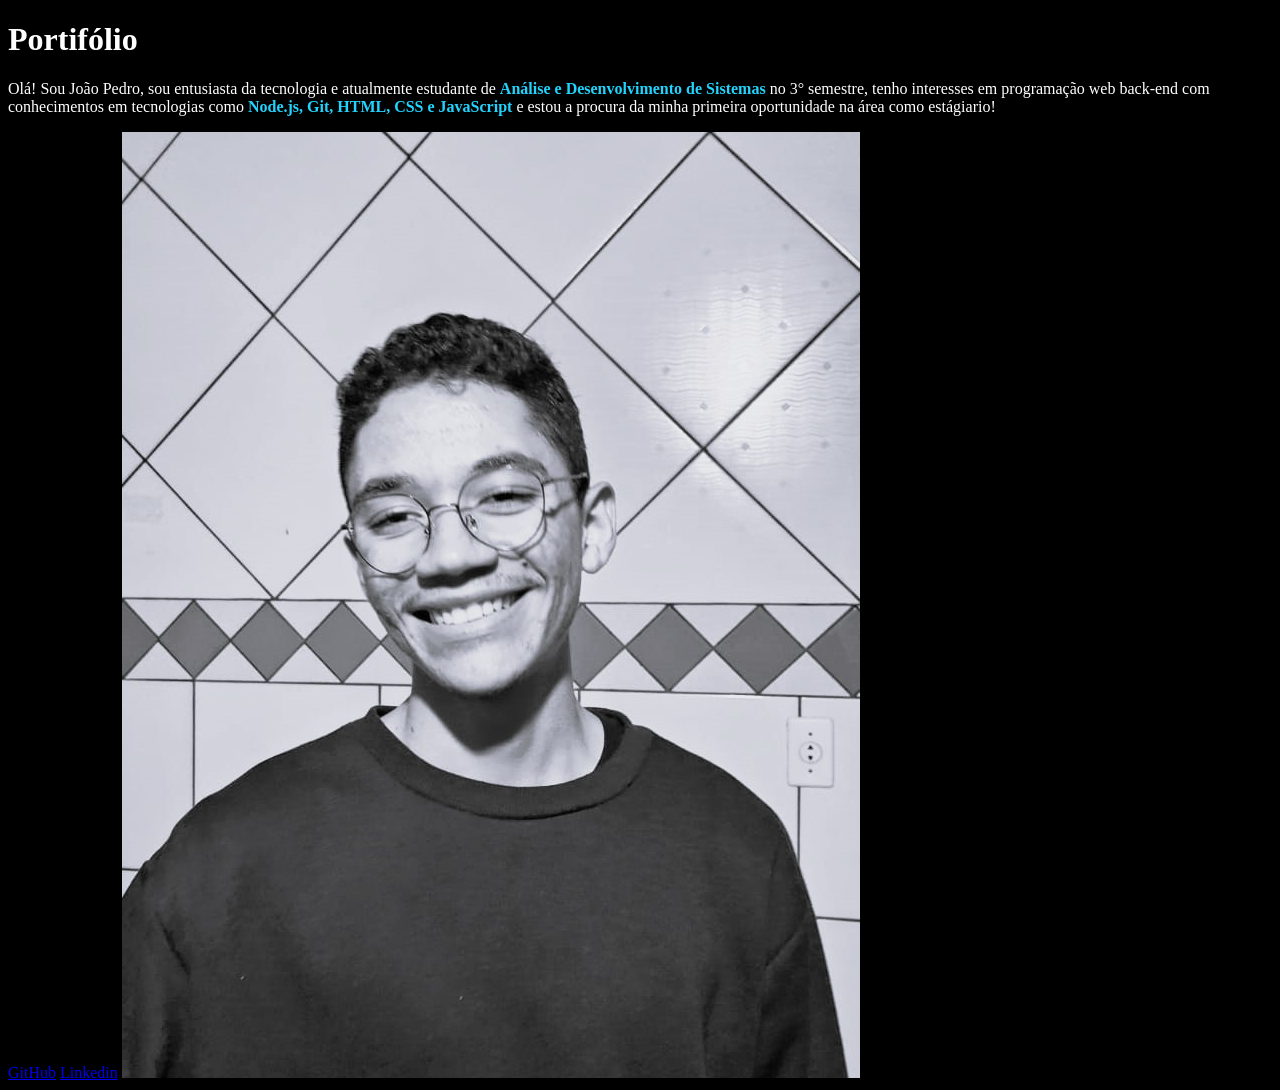
==== portifolio/index.html @ 39c2e5de "style.css added" ====
<!DOCTYPE html>
<html lang="pt-br">
<head>
    <meta charset="UTF-8">
    <meta name="viewport" content="width=device-width, initial-scale=1.0">
    <link rel="stylesheet" href="style.css">
    <title>Portifolio</title>
</head>
<body>
    <header></header>
    <main>
        <h1>Portifólio</h1>
        <p>Olá! Sou João Pedro, sou entusiasta da tecnologia e atualmente estudante de <strong>Análise e Desenvolvimento de Sistemas</strong> no 3° semestre, tenho interesses em programação web back-end com conhecimentos em tecnologias como <strong>Node.js, Git, HTML, CSS e JavaScript</strong> e estou a procura da minha primeira oportunidade na área como estágiario!  </p>
        <a href="https://github.com/Joaoaraujo61" target="_blank">GitHub</a>
        <a href="https://www.linkedin.com/in/jo%C3%A3o-pedro-de-ara%C3%BAjo-ti/" target="_blank">Linkedin</a>
        <img src="jp.jpeg" alt="foto perfil">
    </main>
    <footer></footer>
</body>
</html>
---- portifolio/style.css ----
body{
    background-color: black;
    color: white;
}
strong{
    color: #22d4fd;
}
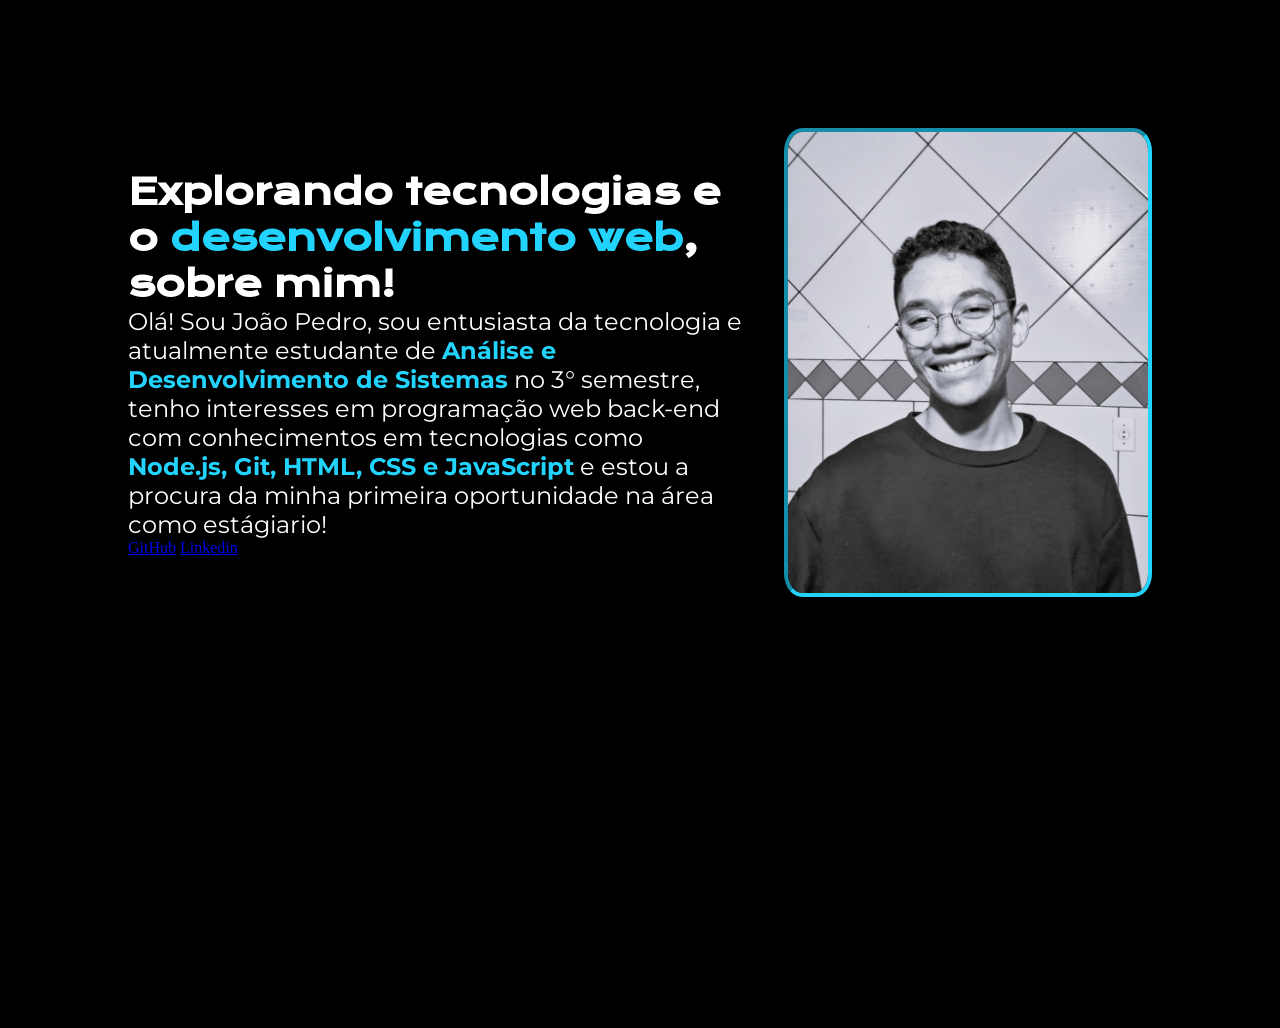
==== commit 7d19fbea: "alinhamento de conteúdo e estilização de fontes" ====
--- a/portifolio/index.html
+++ b/portifolio/index.html
@@ -8,11 +8,13 @@
 </head>
 <body>
     <header></header>
-    <main>
-        <h1>Portifólio</h1>
-        <p>Olá! Sou João Pedro, sou entusiasta da tecnologia e atualmente estudante de <strong>Análise e Desenvolvimento de Sistemas</strong> no 3° semestre, tenho interesses em programação web back-end com conhecimentos em tecnologias como <strong>Node.js, Git, HTML, CSS e JavaScript</strong> e estou a procura da minha primeira oportunidade na área como estágiario!  </p>
-        <a href="https://github.com/Joaoaraujo61" target="_blank">GitHub</a>
-        <a href="https://www.linkedin.com/in/jo%C3%A3o-pedro-de-ara%C3%BAjo-ti/" target="_blank">Linkedin</a>
+    <main class="apresentacao">
+        <section class="apresentacao__conteudo">
+            <h1 class="apresentacao__conteudo__titulo">Explorando tecnologias e o <strong class="destaque">desenvolvimento web</strong>, sobre mim!</h1>
+            <p class="apresentacao__conteudo__texto">Olá! Sou João Pedro, sou entusiasta da tecnologia e atualmente estudante de <strong class="destaque">Análise e Desenvolvimento de Sistemas</strong> no 3° semestre, tenho interesses em programação web back-end com conhecimentos em tecnologias como <strong class="destaque">Node.js, Git, HTML, CSS e JavaScript</strong> e estou a procura da minha primeira oportunidade na área como estágiario!  </p>
+            <a href="https://github.com/Joaoaraujo61" target="_blank">GitHub</a>
+            <a href="https://www.linkedin.com/in/jo%C3%A3o-pedro-de-ara%C3%BAjo-ti/" target="_blank">Linkedin</a>
+        </section>
         <img src="jp.jpeg" alt="foto perfil">
     </main>
     <footer></footer>
--- a/portifolio/style.css
+++ b/portifolio/style.css
@@ -1,7 +1,38 @@
+@import url('https://fonts.googleapis.com/css2?family=Krona+One&family=Montserrat:ital,wght@0,100..900;1,100..900&display=swap');
+
+*{
+    margin: 0;
+    padding: 0;
+}
+
 body{
+    height: 100vh;
+    box-sizing: border-box;
     background-color: black;
     color: white;
 }
-strong{
+.destaque{
     color: #22d4fd;
+}
+.apresentacao{
+    margin: 10%;
+    display: flex;
+    align-items: center;
+    justify-content: space-between;
+}
+.apresentacao__conteudo{
+    width: 615px;
+}
+.apresentacao__conteudo__titulo{
+    font-size: 36px;
+    font-family: "Krona One", sans-serif;
+}
+.apresentacao__conteudo__texto{
+    font-size: 24px;   
+    font-family: "Montserrat", sans-serif;
+}
+img{
+    width: 40vh;
+    border-radius: 5%;
+    border: 4px inset #22d4fd;
 }
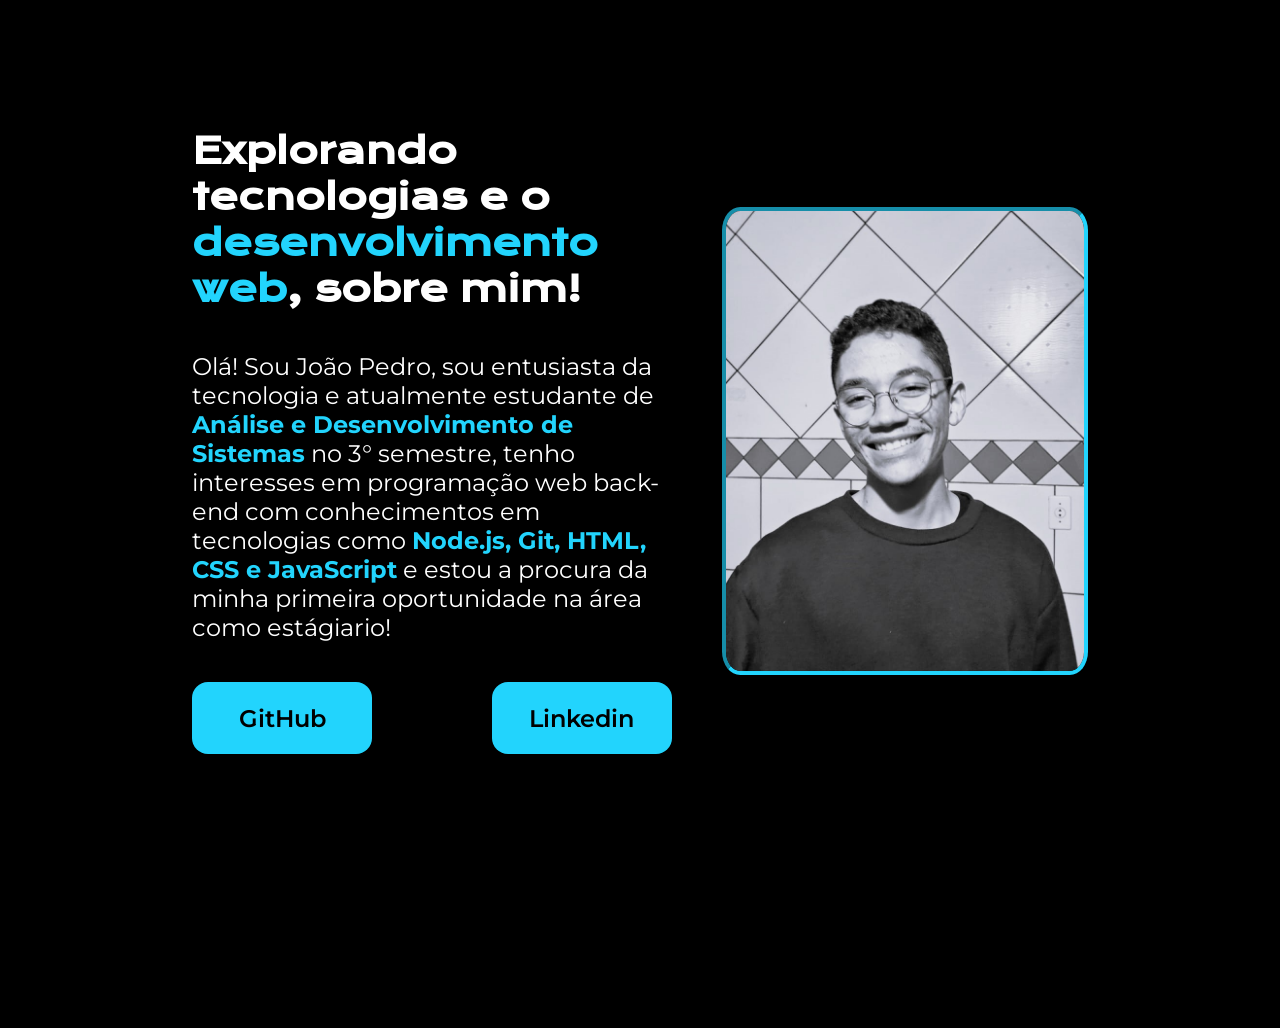
==== commit 34ec3d81: "estilização finalizada" ====
--- a/portifolio/index.html
+++ b/portifolio/index.html
@@ -12,8 +12,10 @@
         <section class="apresentacao__conteudo">
             <h1 class="apresentacao__conteudo__titulo">Explorando tecnologias e o <strong class="destaque">desenvolvimento web</strong>, sobre mim!</h1>
             <p class="apresentacao__conteudo__texto">Olá! Sou João Pedro, sou entusiasta da tecnologia e atualmente estudante de <strong class="destaque">Análise e Desenvolvimento de Sistemas</strong> no 3° semestre, tenho interesses em programação web back-end com conhecimentos em tecnologias como <strong class="destaque">Node.js, Git, HTML, CSS e JavaScript</strong> e estou a procura da minha primeira oportunidade na área como estágiario!  </p>
-            <a href="https://github.com/Joaoaraujo61" target="_blank">GitHub</a>
-            <a href="https://www.linkedin.com/in/jo%C3%A3o-pedro-de-ara%C3%BAjo-ti/" target="_blank">Linkedin</a>
+            <div class="apresentacao__conteudo__links">
+                <a  class="apresentacao__conteudo__links_link" href="https://github.com/Joaoaraujo61" target="_blank">GitHub</a>
+                <a class="apresentacao__conteudo__links_link" href="https://www.linkedin.com/in/jo%C3%A3o-pedro-de-ara%C3%BAjo-ti/" target="_blank">Linkedin</a>
+            </div>
         </section>
         <img src="jp.jpeg" alt="foto perfil">
     </main>
--- a/portifolio/style.css
+++ b/portifolio/style.css
@@ -1,9 +1,9 @@
 @import url('https://fonts.googleapis.com/css2?family=Krona+One&family=Montserrat:ital,wght@0,100..900;1,100..900&display=swap');
-
 *{
     margin: 0;
     padding: 0;
 }
+
 
 body{
     height: 100vh;
@@ -15,13 +15,18 @@
     color: #22d4fd;
 }
 .apresentacao{
-    margin: 10%;
+    margin: 10% 15%;
     display: flex;
     align-items: center;
     justify-content: space-between;
+    gap: 50px;
 }
 .apresentacao__conteudo{
     width: 615px;
+    max-width: 100%;
+    display: flex;
+    flex-direction: column;
+    gap: 40px;
 }
 .apresentacao__conteudo__titulo{
     font-size: 36px;
@@ -31,8 +36,25 @@
     font-size: 24px;   
     font-family: "Montserrat", sans-serif;
 }
+.apresentacao__conteudo__links{
+    display: flex;
+    justify-content: space-between;
+}
+.apresentacao__conteudo__links_link{
+    background-color: #22d4fd;
+    width: 180px;
+    text-align: center;
+    border-radius: 16px;
+    font-size: 24px;
+    padding: 21.5px 0px;
+    text-decoration: none;
+    color: black;
+    font-family: "montserrat", "sans-serif";
+    font-weight: 600;
+}
 img{
-    width: 40vh;
+    width: 40%;
+    max-width: 100%;
     border-radius: 5%;
     border: 4px inset #22d4fd;
 }
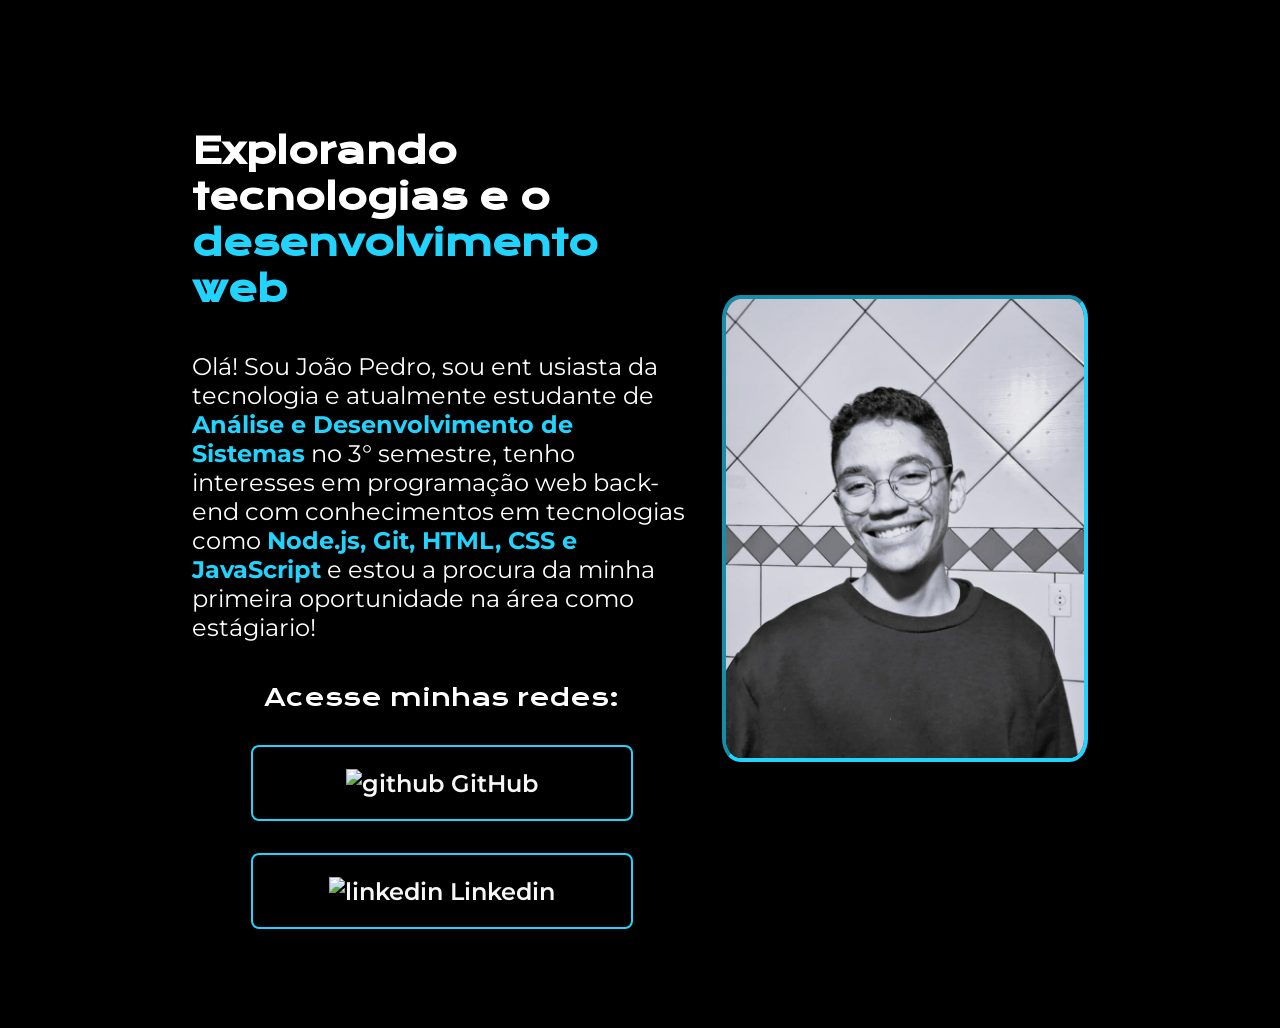
==== commit c6395a27: "assets added" ====
--- a/portifolio/index.html
+++ b/portifolio/index.html
@@ -10,14 +10,21 @@
     <header></header>
     <main class="apresentacao">
         <section class="apresentacao__conteudo">
-            <h1 class="apresentacao__conteudo__titulo">Explorando tecnologias e o <strong class="destaque">desenvolvimento web</strong>, sobre mim!</h1>
-            <p class="apresentacao__conteudo__texto">Olá! Sou João Pedro, sou entusiasta da tecnologia e atualmente estudante de <strong class="destaque">Análise e Desenvolvimento de Sistemas</strong> no 3° semestre, tenho interesses em programação web back-end com conhecimentos em tecnologias como <strong class="destaque">Node.js, Git, HTML, CSS e JavaScript</strong> e estou a procura da minha primeira oportunidade na área como estágiario!  </p>
+            <h1 class="apresentacao__conteudo__titulo">Explorando tecnologias e o <strong class="destaque">desenvolvimento web</strong></h1>
+            <p class="apresentacao__conteudo__texto">Olá! Sou João Pedro, sou ent usiasta da tecnologia e atualmente estudante de <strong class="destaque">Análise e Desenvolvimento de Sistemas</strong> no 3° semestre, tenho interesses em programação web back-end com conhecimentos em tecnologias como <strong class="destaque">Node.js, Git, HTML, CSS e JavaScript</strong> e estou a procura da minha primeira oportunidade na área como estágiario!  </p>
             <div class="apresentacao__conteudo__links">
-                <a  class="apresentacao__conteudo__links_link" href="https://github.com/Joaoaraujo61" target="_blank">GitHub</a>
-                <a class="apresentacao__conteudo__links_link" href="https://www.linkedin.com/in/jo%C3%A3o-pedro-de-ara%C3%BAjo-ti/" target="_blank">Linkedin</a>
+                <h2 class="apresentacao__conteudo__links__subt">Acesse minhas redes:</h2>
+                <a  class="apresentacao__conteudo__links_link" href="https://github.com/Joaoaraujo61" target="_blank">
+                    <img src="./assets/github.png" alt="github">
+                    GitHub
+                </a>
+                <a class="apresentacao__conteudo__links_link" href="https://www.linkedin.com/in/jo%C3%A3o-pedro-de-ara%C3%BAjo-ti/" target="_blank">
+                    <img src="./assets/linkedin.png" alt="linkedin">
+                    Linkedin
+                </a>
             </div>
         </section>
-        <img src="jp.jpeg" alt="foto perfil">
+        <img id="profile_img" src="jp.jpeg" alt="foto perfil">
     </main>
     <footer></footer>
 </body>
--- a/portifolio/style.css
+++ b/portifolio/style.css
@@ -19,7 +19,7 @@
     display: flex;
     align-items: center;
     justify-content: space-between;
-    gap: 50px;
+    gap: 30px;
 }
 .apresentacao__conteudo{
     width: 615px;
@@ -38,21 +38,30 @@
 }
 .apresentacao__conteudo__links{
     display: flex;
+    flex-direction: column;
     justify-content: space-between;
+    align-items: center;
+    gap: 32px;
+}
+.apresentacao__conteudo__links__subt{
+    font-family: 'krona one', 'sans-serif';
+    font-weight: 400;
+    font-size: 24px;
 }
 .apresentacao__conteudo__links_link{
-    background-color: #22d4fd;
-    width: 180px;
+    width: 378px;
     text-align: center;
-    border-radius: 16px;
+    border-radius: 8px;
     font-size: 24px;
     padding: 21.5px 0px;
     text-decoration: none;
-    color: black;
+    color: #f6f6f6;
     font-family: "montserrat", "sans-serif";
     font-weight: 600;
+    border: 2px solid #22d4fd;
 }
-img{
+
+img#profile_img{
     width: 40%;
     max-width: 100%;
     border-radius: 5%;
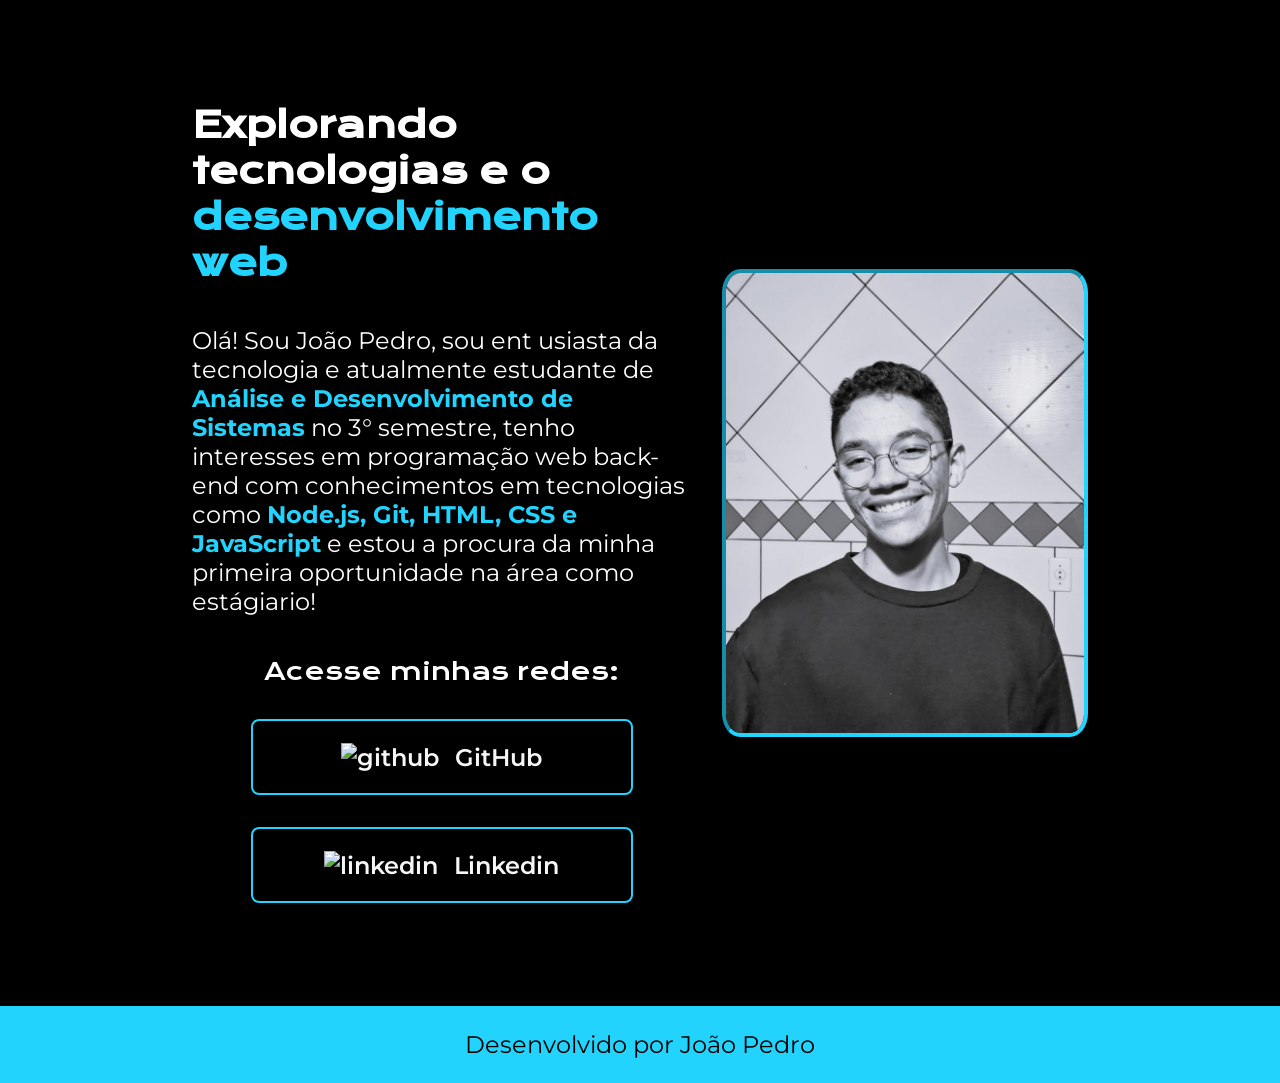
==== commit dc86e6e6: "footer added" ====
--- a/portifolio/index.html
+++ b/portifolio/index.html
@@ -26,6 +26,8 @@
         </section>
         <img id="profile_img" src="jp.jpeg" alt="foto perfil">
     </main>
-    <footer></footer>
+    <footer class="rodape">
+        <p>Desenvolvido por João Pedro</p>
+    </footer>
 </body>
 </html>
--- a/portifolio/style.css
+++ b/portifolio/style.css
@@ -6,7 +6,7 @@
 
 
 body{
-    height: 100vh;
+    /* height: 100vh; */
     box-sizing: border-box;
     background-color: black;
     color: white;
@@ -15,7 +15,7 @@
     color: #22d4fd;
 }
 .apresentacao{
-    margin: 10% 15%;
+    padding: 8% 15%;
     display: flex;
     align-items: center;
     justify-content: space-between;
@@ -49,6 +49,9 @@
     font-size: 24px;
 }
 .apresentacao__conteudo__links_link{
+    display: flex;
+    justify-content: center;
+    gap: 16px;
     width: 378px;
     text-align: center;
     border-radius: 8px;
@@ -60,10 +63,22 @@
     font-weight: 600;
     border: 2px solid #22d4fd;
 }
+.apresentacao__conteudo__links_link:hover{
+    background-color: #272727;
+}
 
 img#profile_img{
     width: 40%;
     max-width: 100%;
     border-radius: 5%;
     border: 4px inset #22d4fd;
+}
+.rodape{
+    background-color: #22d4fd;
+    color: #000000;
+    padding: 24px;
+    text-align: center;
+    font-family: 'montserrat', 'sans-serif';
+    font-family: 400;
+    font-size: 24px;
 }
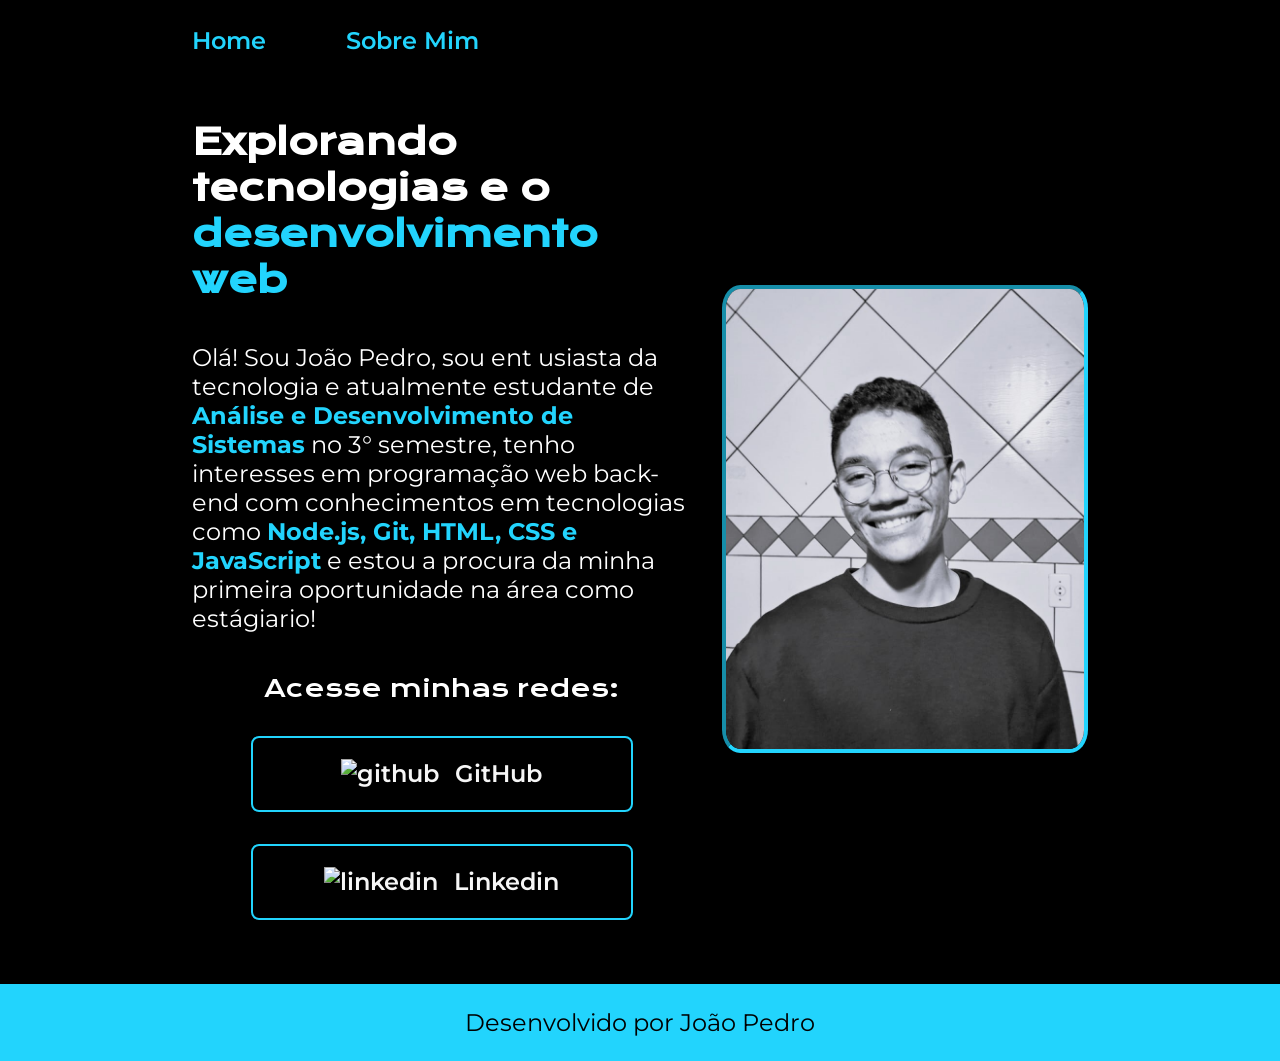
==== commit f8c446a5: "sobre mim added" ====
--- a/portifolio/index.html
+++ b/portifolio/index.html
@@ -3,11 +3,16 @@
 <head>
     <meta charset="UTF-8">
     <meta name="viewport" content="width=device-width, initial-scale=1.0">
-    <link rel="stylesheet" href="style.css">
+    <link rel="stylesheet" href="estilo/style.css">
     <title>Portifolio</title>
 </head>
 <body>
-    <header></header>
+    <header class="cabecalho">
+        <nav class="cabecalho__menu">
+            <a class="cabecalho__menu__link" href="./index.html">Home</a>
+            <a class="cabecalho__menu__link" href="./about.html">Sobre Mim</a>
+        </nav>
+    </header>
     <main class="apresentacao">
         <section class="apresentacao__conteudo">
             <h1 class="apresentacao__conteudo__titulo">Explorando tecnologias e o <strong class="destaque">desenvolvimento web</strong></h1>
--- a/portifolio/estilo/style.css
+++ b/portifolio/estilo/style.css
@@ -0,0 +1,98 @@
+@import url('https://fonts.googleapis.com/css2?family=Krona+One&family=Montserrat:ital,wght@0,100..900;1,100..900&display=swap');
+*{
+    margin: 0;
+    padding: 0;
+}
+
+
+body{
+    /* height: 100vh; */
+    box-sizing: border-box;
+    background-color: black;
+    color: white;
+}
+.cabecalho{
+    padding: 2% 0 0 15%;
+}
+.cabecalho__menu{
+    display: flex;
+    gap: 80px;
+}
+.cabecalho__menu__link{
+    color: #22d4fd;
+    font-family: 'montserrat', 'sans-serif';
+    font-size: 24px;
+    font-weight: 600;
+    text-decoration: none;
+}
+.destaque{
+    color: #22d4fd;
+}
+.apresentacao{
+    padding: 5% 15%;
+    display: flex;
+    align-items: center;
+    justify-content: space-between;
+    gap: 30px;
+}
+.apresentacao__conteudo{
+    width: 615px;
+    max-width: 100%;
+    display: flex;
+    flex-direction: column;
+    gap: 40px;
+}
+.apresentacao__conteudo__titulo{
+    font-size: 36px;
+    font-family: "Krona One", sans-serif;
+}
+.apresentacao__conteudo__texto{
+    font-size: 24px;   
+    font-family: "Montserrat", sans-serif;
+}
+.apresentacao__conteudo__links{
+    display: flex;
+    flex-direction: column;
+    justify-content: space-between;
+    align-items: center;
+    gap: 32px;
+}
+.apresentacao__conteudo__links__subt{
+    font-family: 'krona one', 'sans-serif';
+    font-weight: 400;
+    font-size: 24px;
+}
+.apresentacao__conteudo__links_link{
+    display: flex;
+    justify-content: center;
+    gap: 16px;
+    width: 378px;
+    text-align: center;
+    border-radius: 8px;
+    font-size: 24px;
+    padding: 21.5px 0px;
+    text-decoration: none;
+    color: #f6f6f6;
+    font-family: "montserrat", "sans-serif";
+    font-weight: 600;
+    border: 2px solid #22d4fd;
+}
+.apresentacao__conteudo__links_link:hover{
+    background-color: #272727;
+}
+
+img#profile_img{
+    width: 40%;
+    max-width: 100%;
+    border-radius: 5%;
+    border: 4px inset #22d4fd;
+}
+.rodape{
+    background-color: #22d4fd;
+    color: #000000;
+    padding: 24px;
+    text-align: center;
+    font-family: 'montserrat', 'sans-serif';
+    font-family: 400;
+    font-size: 24px;
+}
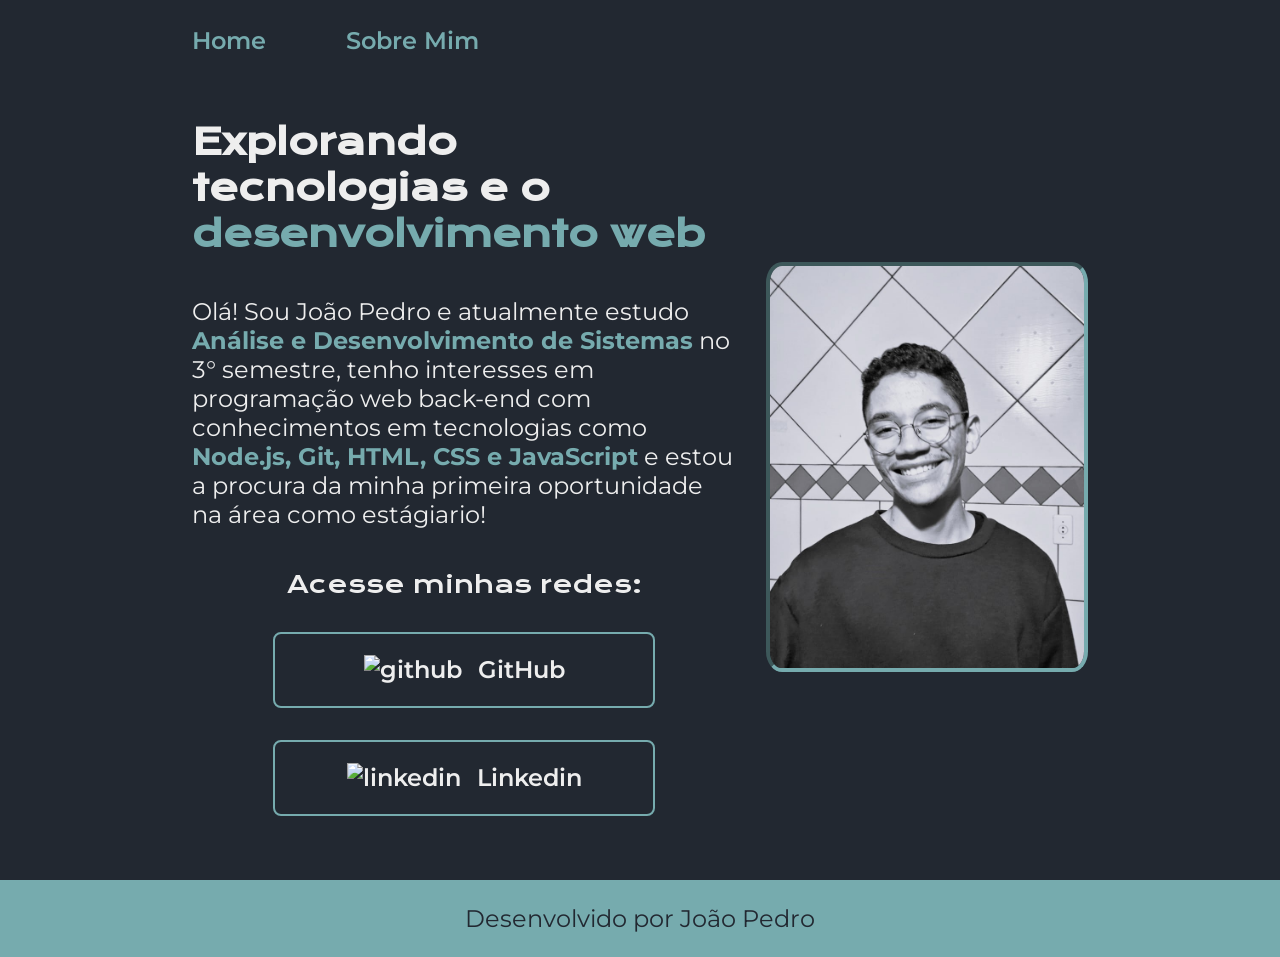
==== commit a8e2f61b: "sobre mim,  index finalizado" ====
--- a/portifolio/index.html
+++ b/portifolio/index.html
@@ -16,7 +16,7 @@
     <main class="apresentacao">
         <section class="apresentacao__conteudo">
             <h1 class="apresentacao__conteudo__titulo">Explorando tecnologias e o <strong class="destaque">desenvolvimento web</strong></h1>
-            <p class="apresentacao__conteudo__texto">Olá! Sou João Pedro, sou ent usiasta da tecnologia e atualmente estudante de <strong class="destaque">Análise e Desenvolvimento de Sistemas</strong> no 3° semestre, tenho interesses em programação web back-end com conhecimentos em tecnologias como <strong class="destaque">Node.js, Git, HTML, CSS e JavaScript</strong> e estou a procura da minha primeira oportunidade na área como estágiario!  </p>
+            <p class="apresentacao__conteudo__texto">Olá! Sou João Pedro e atualmente estudo <strong class="destaque">Análise e Desenvolvimento de Sistemas</strong> no 3° semestre, tenho interesses em programação web back-end com conhecimentos em tecnologias como <strong class="destaque">Node.js, Git, HTML, CSS e JavaScript</strong> e estou a procura da minha primeira oportunidade na área como estágiario!  </p>
             <div class="apresentacao__conteudo__links">
                 <h2 class="apresentacao__conteudo__links__subt">Acesse minhas redes:</h2>
                 <a  class="apresentacao__conteudo__links_link" href="https://github.com/Joaoaraujo61" target="_blank">
--- a/portifolio/estilo/style.css
+++ b/portifolio/estilo/style.css
@@ -1,15 +1,23 @@
 @import url('https://fonts.googleapis.com/css2?family=Krona+One&family=Montserrat:ital,wght@0,100..900;1,100..900&display=swap');
+
+:root{
+    --cor-primaria: #222831;
+    --cor-secudaria: #EEEEEE;
+    --cor-terciaria: #76ABAE;
+    --cor-hover: #31363F;
+    --fonte-primaria: "Krona One", sans-serif;
+    --fonte-secundaria: 'montserrat', 'sans-serif';
+}
+
 *{
     margin: 0;
     padding: 0;
 }
 
-
 body{
-    /* height: 100vh; */
     box-sizing: border-box;
-    background-color: black;
-    color: white;
+    background-color: var(--cor-primaria);
+    color: var(--cor-secudaria);
 }
 .cabecalho{
     padding: 2% 0 0 15%;
@@ -19,14 +27,14 @@
     gap: 80px;
 }
 .cabecalho__menu__link{
-    color: #22d4fd;
-    font-family: 'montserrat', 'sans-serif';
+    color: var(--cor-terciaria);
+    font-family: var(--fonte-secundaria);
     font-size: 24px;
     font-weight: 600;
     text-decoration: none;
 }
 .destaque{
-    color: #22d4fd;
+    color: var(--cor-terciaria);
 }
 .apresentacao{
     padding: 5% 15%;
@@ -44,11 +52,11 @@
 }
 .apresentacao__conteudo__titulo{
     font-size: 36px;
-    font-family: "Krona One", sans-serif;
+    font-family: var(--fonte-primaria);
 }
 .apresentacao__conteudo__texto{
     font-size: 24px;   
-    font-family: "Montserrat", sans-serif;
+    font-family: var(--fonte-secundaria);
 }
 .apresentacao__conteudo__links{
     display: flex;
@@ -58,7 +66,7 @@
     gap: 32px;
 }
 .apresentacao__conteudo__links__subt{
-    font-family: 'krona one', 'sans-serif';
+    font-family: var(--fonte-primaria);
     font-weight: 400;
     font-size: 24px;
 }
@@ -72,27 +80,27 @@
     font-size: 24px;
     padding: 21.5px 0px;
     text-decoration: none;
-    color: #f6f6f6;
-    font-family: "montserrat", "sans-serif";
+    color: var(--cor-secudaria);
+    font-family: var(--fonte-secundaria);
     font-weight: 600;
-    border: 2px solid #22d4fd;
+    border: 2px solid var(--cor-terciaria);
 }
 .apresentacao__conteudo__links_link:hover{
-    background-color: #272727;
+    background-color: var(--cor-hover);
 }
 
 img#profile_img{
-    width: 40%;
+    width: 35%;
     max-width: 100%;
     border-radius: 5%;
-    border: 4px inset #22d4fd;
+    border: 4px inset var(--cor-terciaria);
 }
 .rodape{
-    background-color: #22d4fd;
-    color: #000000;
+    background-color: var(--cor-terciaria);
+    color: var(--cor-primaria);
     padding: 24px;
     text-align: center;
-    font-family: 'montserrat', 'sans-serif';
+    font-family: var(--fonte-secundaria);
     font-family: 400;
     font-size: 24px;
 }
